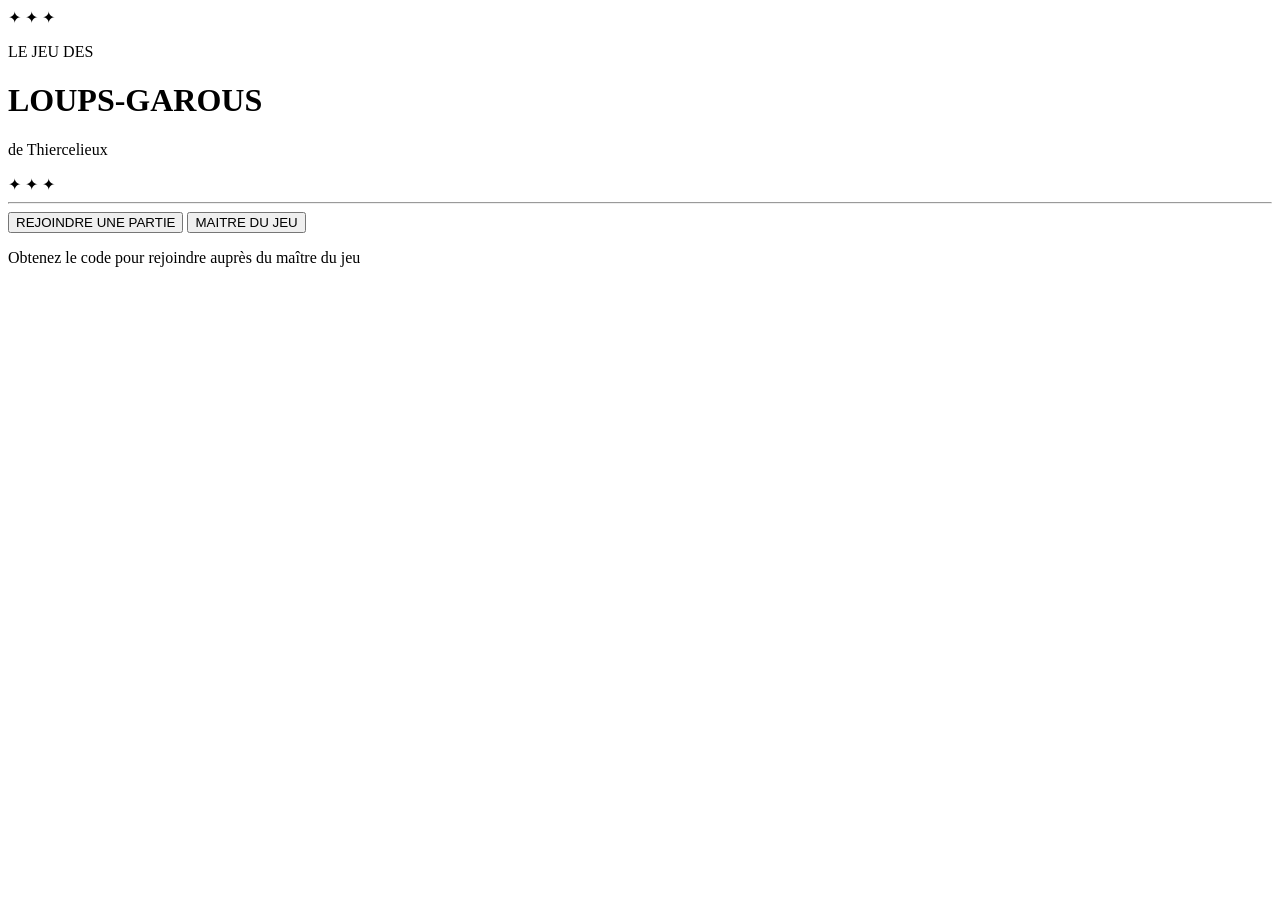
==== réel/index.html @ ae4f31a5 "x" ====
<!DOCTYPE html>
<html lang="fr">
<head>
    <meta charset="UTF-8">
    <title>Loups-Garou</title>
    <link rel="stylesheet" href="style.css">
</head>
<body>
    <div class="game-container">
        <header class="header">
            <div class="ornament">✦ ✦ ✦</div>
            <p class="sub-title">LE JEU DES</p>
            <h1 class="main-title">LOUPS-GAROUS</h1>
            <p class="location">de Thiercelieux</p>
            <div class="ornament">✦ ✦ ✦</div>
        </header>

        <hr class="separator">

        <nav class="menu-actions">
            <button class="btn btn-primary">REJOINDRE UNE PARTIE</button>
            <button class="btn btn-secondary">MAITRE DU JEU</button>
        </nav>

        <footer class="footer">
            <p>Obtenez le code pour rejoindre auprès du maître du jeu</p>
        </footer>
    </div>
    <script src="http://172.17.30.72:3000/socket.io/socket.io.js"></script>
    <script src="sock/socket.js"></script>
    <script src="assets\JS\PageAcceuil.js"></script>
    
    
    <script></script>
</body>
</html>
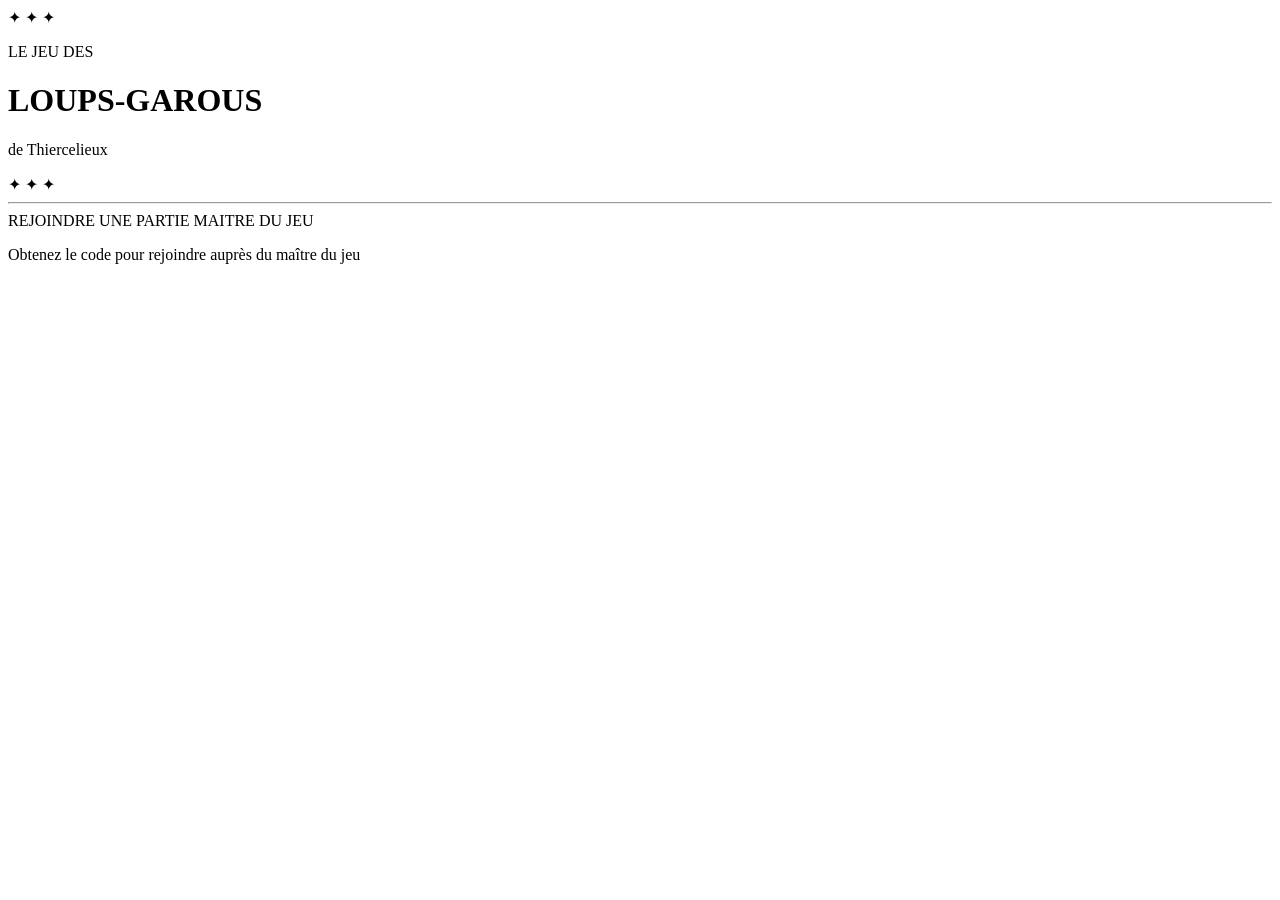
==== commit 11cd681a: "a" ====
--- a/réel/index.html
+++ b/réel/index.html
@@ -18,8 +18,8 @@
         <hr class="separator">
 
         <nav class="menu-actions">
-            <button class="btn btn-primary">REJOINDRE UNE PARTIE</button>
-            <button class="btn btn-secondary">MAITRE DU JEU</button>
+            <a class="btn btn-primary">REJOINDRE UNE PARTIE</a>
+            <a class="btn btn-secondary">MAITRE DU JEU</a>
         </nav>
 
         <footer class="footer">
@@ -28,7 +28,7 @@
     </div>
     <script src="http://172.17.30.72:3000/socket.io/socket.io.js"></script>
     <script src="sock/socket.js"></script>
-    <script src="assets\JS\PageAcceuil.js"></script>
+    <script src="assets/JS/PageAcceuil.js"></script>
     
     
     <script></script>
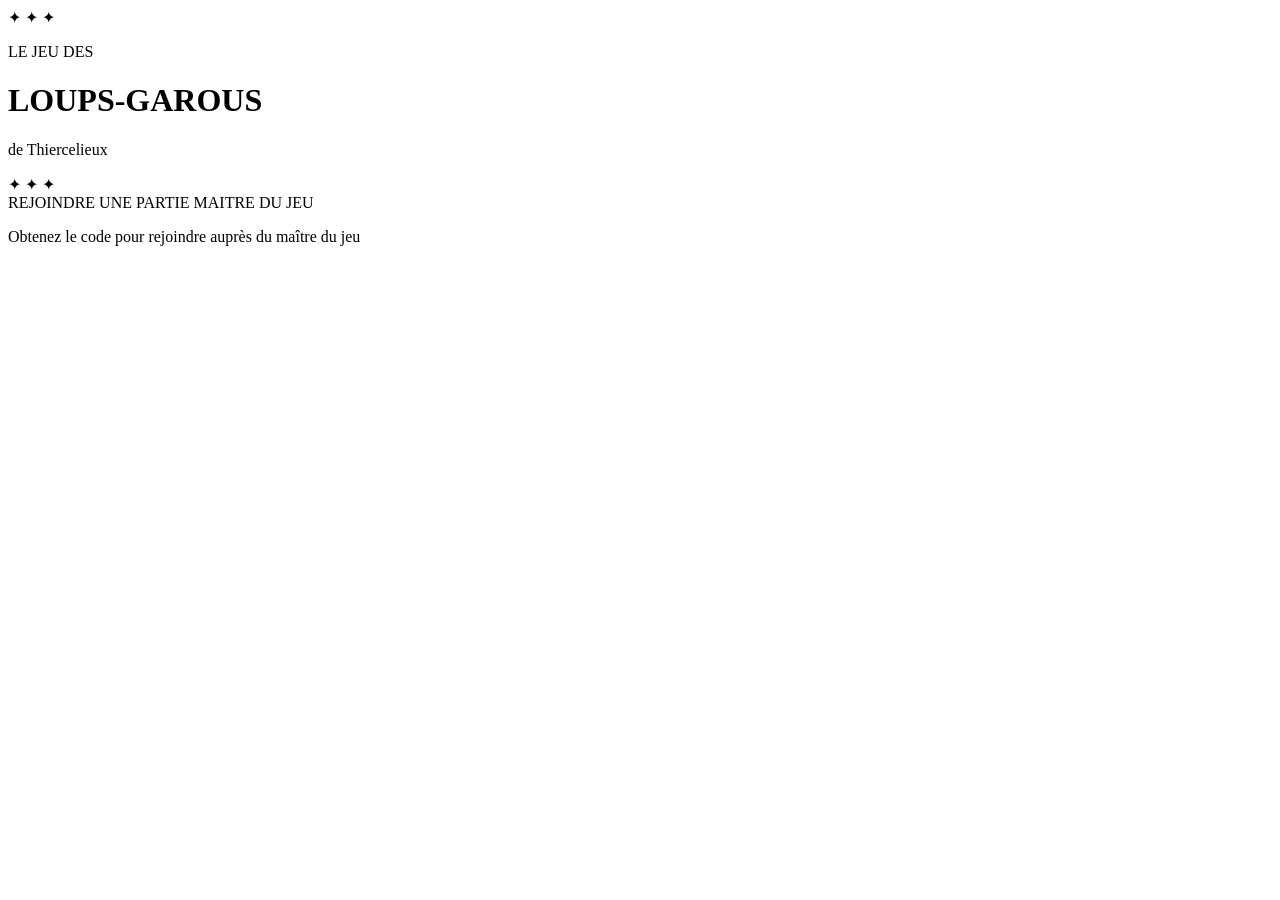
==== commit e459a7d3: "n" ====
--- a/réel/index.html
+++ b/réel/index.html
@@ -15,22 +15,21 @@
             <div class="ornament">✦ ✦ ✦</div>
         </header>
 
-        <hr class="separator">
+        
 
         <nav class="menu-actions">
-            <a class="btn btn-primary">REJOINDRE UNE PARTIE</a>
-            <a class="btn btn-secondary">MAITRE DU JEU</a>
+            <a src="connexion_utilisateur/connexion_utilisateur.html" >REJOINDRE UNE PARTIE</a>
+            <a src="connexion_admin/connexion_admin.html" >MAITRE DU JEU</a>
         </nav>
 
         <footer class="footer">
             <p>Obtenez le code pour rejoindre auprès du maître du jeu</p>
         </footer>
     </div>
-    <script src="http://172.17.30.72:3000/socket.io/socket.io.js"></script>
+    <script src="http://192.168.1.21:3000/socket.io/socket.io.js"></script>
     <script src="sock/socket.js"></script>
-    <script src="assets/JS/PageAcceuil.js"></script>
+    <script src="assets/js/PageAcceuil.js"></script>
     
-    
-    <script></script>
+
 </body>
 </html>
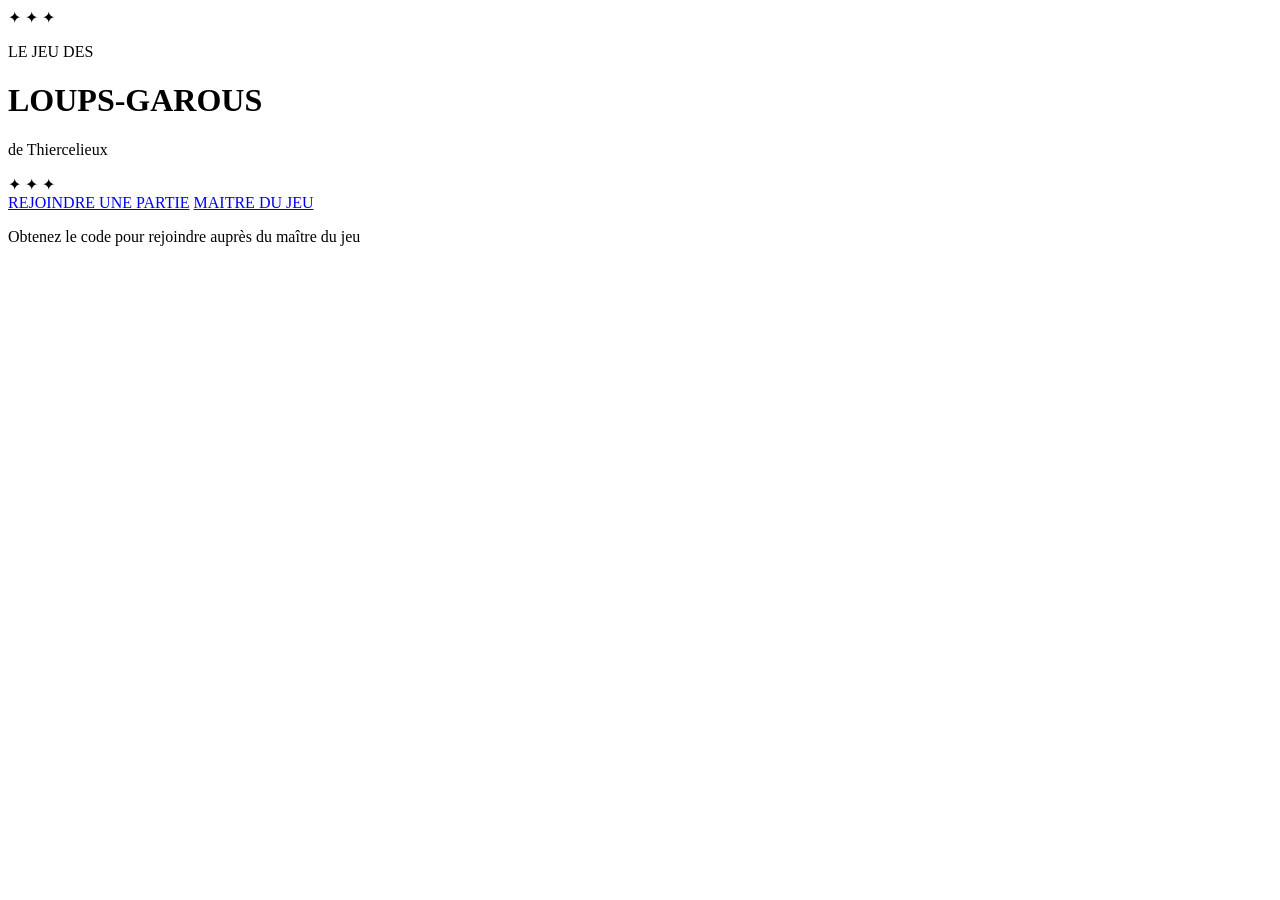
==== commit f57dd52b: "è" ====
--- a/réel/index.html
+++ b/réel/index.html
@@ -1,35 +1,33 @@
 <!DOCTYPE html>
 <html lang="fr">
-<head>
-    <meta charset="UTF-8">
-    <title>Loups-Garou</title>
-    <link rel="stylesheet" href="style.css">
-</head>
-<body>
-    <div class="game-container">
-        <header class="header">
-            <div class="ornament">✦ ✦ ✦</div>
-            <p class="sub-title">LE JEU DES</p>
-            <h1 class="main-title">LOUPS-GAROUS</h1>
-            <p class="location">de Thiercelieux</p>
-            <div class="ornament">✦ ✦ ✦</div>
-        </header>
+    <head>
+        <meta charset="UTF-8">
+        <title>Loups-Garou</title>
+    </head>
+    <body>
+        <div class="game-container">
+            <header class="header">
+                <div class="ornament">✦ ✦ ✦</div>
+                <p class="sub-title">LE JEU DES</p>
+                <h1 class="main-title">LOUPS-GAROUS</h1>
+                <p class="location">de Thiercelieux</p>
+                <div class="ornament">✦ ✦ ✦</div>
+            </header>
 
+            
+
+            <nav class="menu-actions">
+                <a href="connexion_utilisateur/connexion_utilisateur.html" >REJOINDRE UNE PARTIE</a>
+                <a href="connexion_admin/connexion_admin.html" >MAITRE DU JEU</a>
+            </nav>
+
+            <footer class="footer">
+                <p>Obtenez le code pour rejoindre auprès du maître du jeu</p>
+            </footer>
+        </div>
+        
+        <script src="assets/js/PageAcceuil.js"></script>
         
 
-        <nav class="menu-actions">
-            <a src="connexion_utilisateur/connexion_utilisateur.html" >REJOINDRE UNE PARTIE</a>
-            <a src="connexion_admin/connexion_admin.html" >MAITRE DU JEU</a>
-        </nav>
-
-        <footer class="footer">
-            <p>Obtenez le code pour rejoindre auprès du maître du jeu</p>
-        </footer>
-    </div>
-    <script src="http://192.168.1.21:3000/socket.io/socket.io.js"></script>
-    <script src="sock/socket.js"></script>
-    <script src="assets/js/PageAcceuil.js"></script>
-    
-
-</body>
+    </body>
 </html>
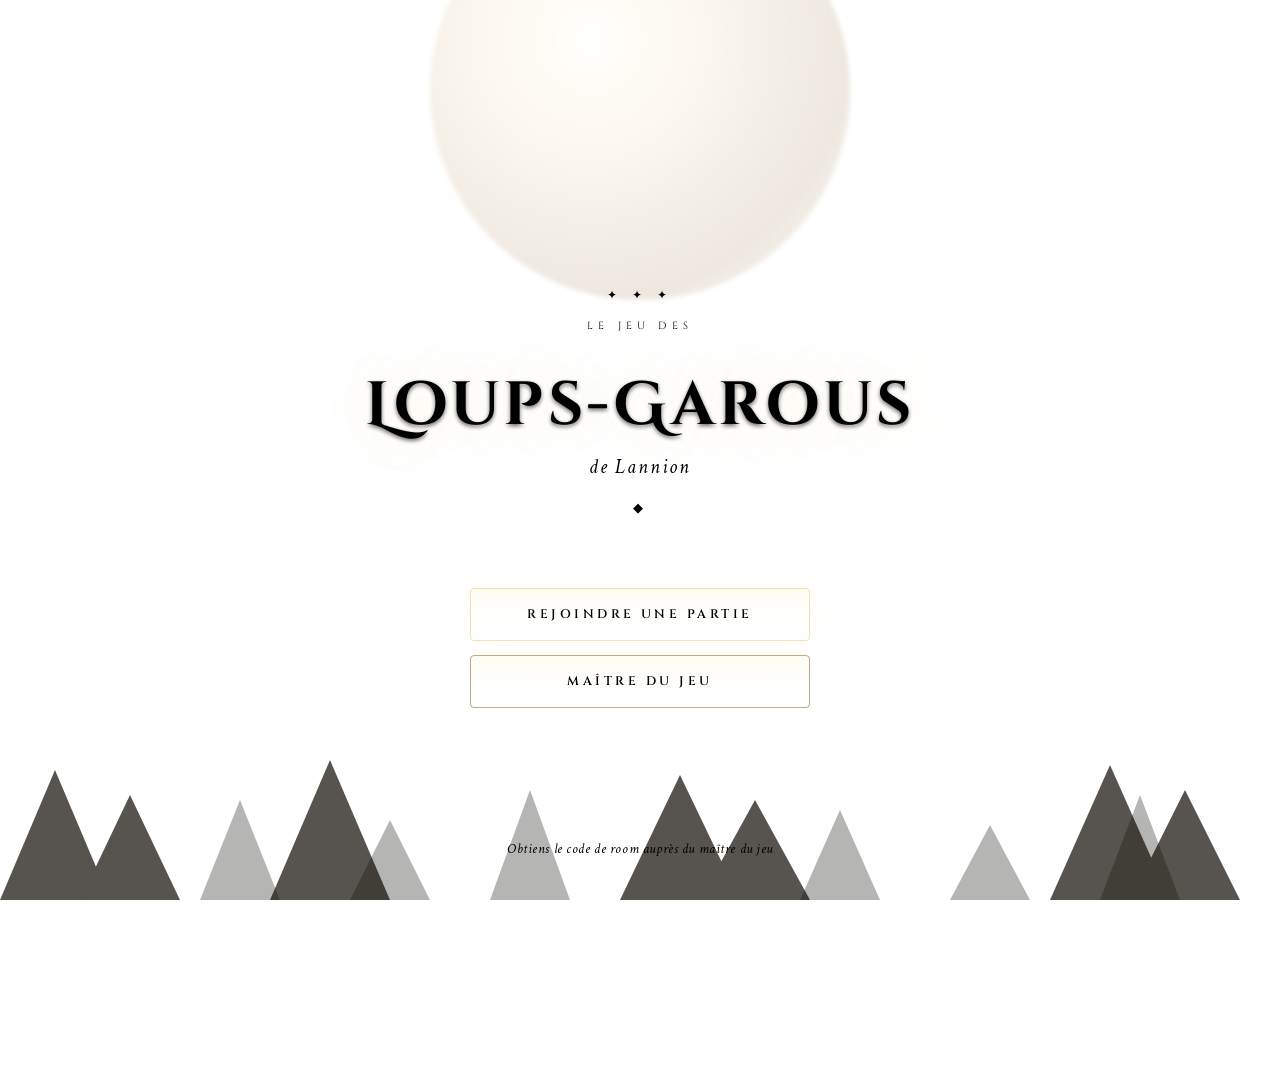
==== commit cf98c833: "k" ====
--- a/réel/index.html
+++ b/réel/index.html
@@ -1,33 +1,80 @@
 <!DOCTYPE html>
 <html lang="fr">
-    <head>
-        <meta charset="UTF-8">
-        <title>Loups-Garou</title>
-    </head>
-    <body>
-        <div class="game-container">
-            <header class="header">
-                <div class="ornament">✦ ✦ ✦</div>
-                <p class="sub-title">LE JEU DES</p>
-                <h1 class="main-title">LOUPS-GAROUS</h1>
-                <p class="location">de Thiercelieux</p>
-                <div class="ornament">✦ ✦ ✦</div>
-            </header>
+<head>
+  <meta charset="UTF-8">
+  <meta name="viewport" content="width=device-width, initial-scale=1.0">
+  <title>Loups-Garous de Lannion</title>
+  <link href="https://fonts.googleapis.com/css2?family=Cinzel:wght@400;600;700&family=Cinzel+Decorative:wght@400;700&family=Crimson+Text:ital,wght@0,400;0,600;1,400&display=swap" rel="stylesheet">
+  <link rel="stylesheet" href="assets/css/style.css">
 
-            
+</head>
+<body>
 
-            <nav class="menu-actions">
-                <a href="connexion_utilisateur/connexion_utilisateur.html" >REJOINDRE UNE PARTIE</a>
-                <a href="connexion_admin/connexion_admin.html" >MAITRE DU JEU</a>
-            </nav>
+<!-- Décor : lune -->
+<div class="moon"></div>
 
-            <footer class="footer">
-                <p>Obtenez le code pour rejoindre auprès du maître du jeu</p>
-            </footer>
-        </div>
-        
-        <script src="assets/js/PageAcceuil.js"></script>
-        
+<!-- Décor : forêt silhouette -->
+<svg class="forest" viewBox="0 0 1440 160" xmlns="http://www.w3.org/2000/svg" preserveAspectRatio="xMidYMax slice">
+  <!-- Arbres lointains -->
+  <g opacity="0.3" fill="#0d0a06">
+    <polygon points="200,160 240,60 280,160"/>
+    <polygon points="350,160 390,80 430,160"/>
+    <polygon points="490,160 530,50 570,160"/>
+    <polygon points="800,160 840,70 880,160"/>
+    <polygon points="950,160 990,85 1030,160"/>
+    <polygon points="1100,160 1140,55 1180,160"/>
+    <polygon points="1280,160 1320,75 1360,160"/>
+  </g>
+  <!-- Arbres proches -->
+  <g opacity="0.7" fill="#100c05">
+    <polygon points="0,160 55,30 110,160"/>
+    <polygon points="80,160 130,55 180,160"/>
+    <polygon points="270,160 330,20 390,160"/>
+    <polygon points="620,160 680,35 740,160"/>
+    <polygon points="700,160 755,60 810,160"/>
+    <polygon points="1050,160 1110,25 1170,160"/>
+    <polygon points="1130,160 1185,50 1240,160"/>
+    <polygon points="1360,160 1400,40 1440,160"/>
+  </g>
+</svg>
 
-    </body>
-</html>
+<!-- Décor : étoiles -->
+<div class="stars" id="stars"></div>
+
+<!-- Grain overlay -->
+<div class="grain"></div>
+
+<div class="game-container">
+  <header class="header">
+    <div class="ornament">✦ ✦ ✦</div>
+    <p class="sub-title">Le jeu des</p>
+    <h1 class="main-title">Loups-Garous</h1>
+    <p class="location">de Lannion</p>
+    <div class="sep"><span class="sep-icon">◆</span></div>
+  </header>
+
+  <nav class="menu-actions">
+    <a href="acceuil_utilisateur/front_end/acceuil_utilisateur.html">Rejoindre une partie</a>
+    <a href="connexion_admin/connexion_admin.html">Maître du jeu</a>
+  </nav>
+
+  <footer class="footer">
+    <p>Obtiens le code de room auprès du maître du jeu</p>
+  </footer>
+</div>
+
+<script>
+  // Génère les étoiles
+  const starsContainer = document.getElementById("stars");
+  for (let i = 0; i < 60; i++) {
+    const star = document.createElement("div");
+    star.className = "star";
+    star.style.setProperty("--d",     (2 + Math.random() * 4) + "s");
+    star.style.setProperty("--delay", (Math.random() * 4)     + "s");
+    star.style.left = (Math.random() * 100) + "%";
+    star.style.top  = (Math.random() * 70)  + "%"; // Haut de l'écran seulement
+    starsContainer.appendChild(star);
+  }
+</script>
+</body>
+</html>
--- a/réel/assets/css/style.css
+++ b/réel/assets/css/style.css
@@ -0,0 +1,228 @@
+/* ── Page spécifique accueil ── */
+
+body {
+    overflow: hidden;
+  }
+
+  /* Lune de fond */
+  .moon {
+    position: fixed;
+    top: -120px;
+    left: 50%;
+    transform: translateX(-50%);
+    width: 420px;
+    height: 420px;
+    border-radius: 50%;
+    background: radial-gradient(circle at 38% 38%, #fff8e7 0%, #e8c97a 30%, #7a4e10 70%, transparent 100%);
+    opacity: 0.13;
+    pointer-events: none;
+    z-index: 1;
+    filter: blur(2px);
+  }
+
+  /* Arbres silhouette */
+  .forest {
+    position: fixed;
+    bottom: 0;
+    left: 0;
+    right: 0;
+    height: 160px;
+    pointer-events: none;
+    z-index: 1;
+  }
+
+  /* Container centré */
+  .game-container {
+    position: relative;
+    z-index: 2;
+    display: flex;
+    flex-direction: column;
+    align-items: center;
+    justify-content: center;
+    min-height: 100vh;
+    padding: 40px 24px 120px;
+    text-align: center;
+  }
+
+  /* ── Header ── */
+  .header {
+    margin-bottom: 52px;
+    animation: fadeIn 1.2s ease both;
+  }
+
+  .ornament {
+    font-size: 0.75rem;
+    letter-spacing: 0.5em;
+    color: var(--gold-dim);
+    margin-bottom: 16px;
+    animation: fadeIn 1s 0.1s both;
+  }
+
+  .sub-title {
+    font-family: 'Cinzel', serif;
+    font-size: 0.65rem;
+    letter-spacing: 0.5em;
+    color: var(--text-dim);
+    text-transform: uppercase;
+    margin-bottom: 12px;
+    animation: fadeIn 1s 0.2s both;
+  }
+
+  .main-title {
+    font-family: 'Cinzel Decorative', serif;
+    font-size: clamp(2.2rem, 7vw, 3.8rem);
+    font-weight: 700;
+    color: var(--gold-light);
+    letter-spacing: 0.06em;
+    line-height: 1.1;
+    margin-bottom: 14px;
+    text-shadow:
+      0 0 60px rgba(232, 201, 122, 0.25),
+      0 2px 4px rgba(0,0,0,0.6);
+    animation: fadeIn 1s 0.3s both;
+  }
+
+  .location {
+    font-family: 'Crimson Text', serif;
+    font-style: italic;
+    font-size: 1.25rem;
+    color: var(--gold-dim);
+    letter-spacing: 0.1em;
+    margin-top: 6px;
+    animation: fadeIn 1s 0.45s both;
+  }
+
+  /* Séparateur décoratif */
+  .sep {
+    display: flex;
+    align-items: center;
+    gap: 14px;
+    margin: 20px auto;
+    width: 280px;
+    animation: fadeIn 1s 0.5s both;
+  }
+
+  .sep::before,
+  .sep::after {
+    content: '';
+    flex: 1;
+    height: 1px;
+    background: linear-gradient(to right, transparent, var(--gold-dim));
+  }
+
+  .sep::after {
+    background: linear-gradient(to left, transparent, var(--gold-dim));
+  }
+
+  .sep-icon {
+    color: var(--gold-dim);
+    font-size: 0.8rem;
+    letter-spacing: 0.3em;
+  }
+
+  /* ── Navigation ── */
+  .menu-actions {
+    display: flex;
+    flex-direction: column;
+    gap: 14px;
+    width: 100%;
+    max-width: 340px;
+    animation: fadeIn 1s 0.65s both;
+  }
+
+  .menu-actions a {
+    display: block;
+    padding: 17px 28px;
+    font-family: 'Cinzel', serif;
+    font-size: 0.78rem;
+    font-weight: 600;
+    letter-spacing: 0.28em;
+    text-decoration: none;
+    text-transform: uppercase;
+    border-radius: 4px;
+    position: relative;
+    overflow: hidden;
+    transition: transform 0.18s ease, box-shadow 0.18s ease;
+  }
+
+  .menu-actions a::before {
+    content: '';
+    position: absolute;
+    inset: 0;
+    background: linear-gradient(180deg, rgba(255,200,80,0.07) 0%, transparent 60%);
+    pointer-events: none;
+  }
+
+  /* Bouton principal — doré */
+  .menu-actions a:first-child {
+    background: var(--brown-mid);
+    border: 1px solid rgba(232, 201, 122, 0.55);
+    color: var(--gold-light);
+    box-shadow: 0 0 24px rgba(232, 201, 122, 0.08), inset 0 1px 0 rgba(255,220,100,0.1);
+  }
+
+  .menu-actions a:first-child:hover {
+    transform: translateY(-2px);
+    box-shadow: 0 6px 28px rgba(232, 201, 122, 0.18), inset 0 1px 0 rgba(255,220,100,0.15);
+    border-color: var(--gold-light);
+  }
+
+  /* Bouton secondaire — discret */
+  .menu-actions a:last-child {
+    background: transparent;
+    border: 1px solid rgba(120, 80, 20, 0.5);
+    color: var(--text-dim);
+  }
+
+  .menu-actions a:last-child:hover {
+    transform: translateY(-2px);
+    color: var(--gold-light);
+    border-color: var(--gold-dim);
+    background: var(--brown-dark);
+  }
+
+  /* ── Footer ── */
+  .footer {
+    position: fixed;
+    bottom: 28px;
+    left: 0;
+    right: 0;
+    text-align: center;
+    z-index: 2;
+    animation: fadeIn 1s 0.85s both;
+  }
+
+  .footer p {
+    font-family: 'Crimson Text', serif;
+    font-style: italic;
+    font-size: 0.9rem;
+    color: var(--gold-dim);
+    letter-spacing: 0.04em;
+  }
+
+  /* Etoiles */
+  .stars {
+    position: fixed;
+    inset: 0;
+    z-index: 1;
+    pointer-events: none;
+  }
+
+  .star {
+    position: absolute;
+    width: 2px;
+    height: 2px;
+    border-radius: 50%;
+    background: var(--gold-light);
+    animation: twinkle var(--d) var(--delay) ease-in-out infinite alternate;
+  }
+
+  @keyframes twinkle {
+    from { opacity: 0.1; transform: scale(0.8); }
+    to   { opacity: 0.7; transform: scale(1.2); }
+  }
+
+  @media (max-width: 480px) {
+    .main-title { font-size: 2rem; }
+    .menu-actions { max-width: 300px; }
+  }
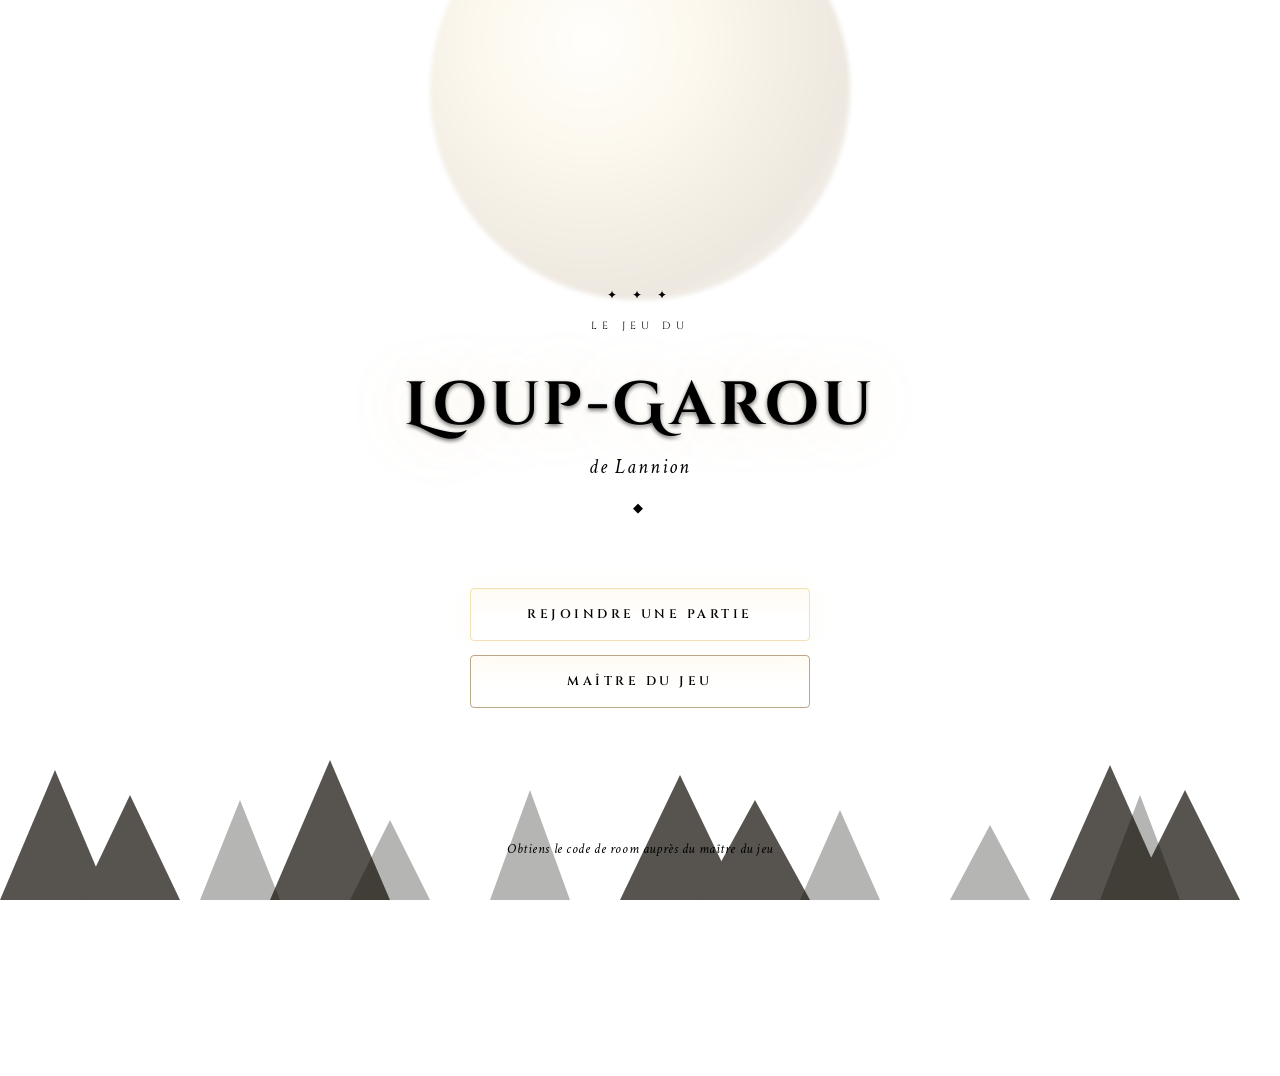
==== commit a5a2ed6d: "w" ====
--- a/réel/index.html
+++ b/réel/index.html
@@ -47,8 +47,8 @@
 <div class="game-container">
   <header class="header">
     <div class="ornament">✦ ✦ ✦</div>
-    <p class="sub-title">Le jeu des</p>
-    <h1 class="main-title">Loups-Garous</h1>
+    <p class="sub-title">Le jeu du</p>
+    <h1 class="main-title">Loup-Garou</h1>
     <p class="location">de Lannion</p>
     <div class="sep"><span class="sep-icon">◆</span></div>
   </header>
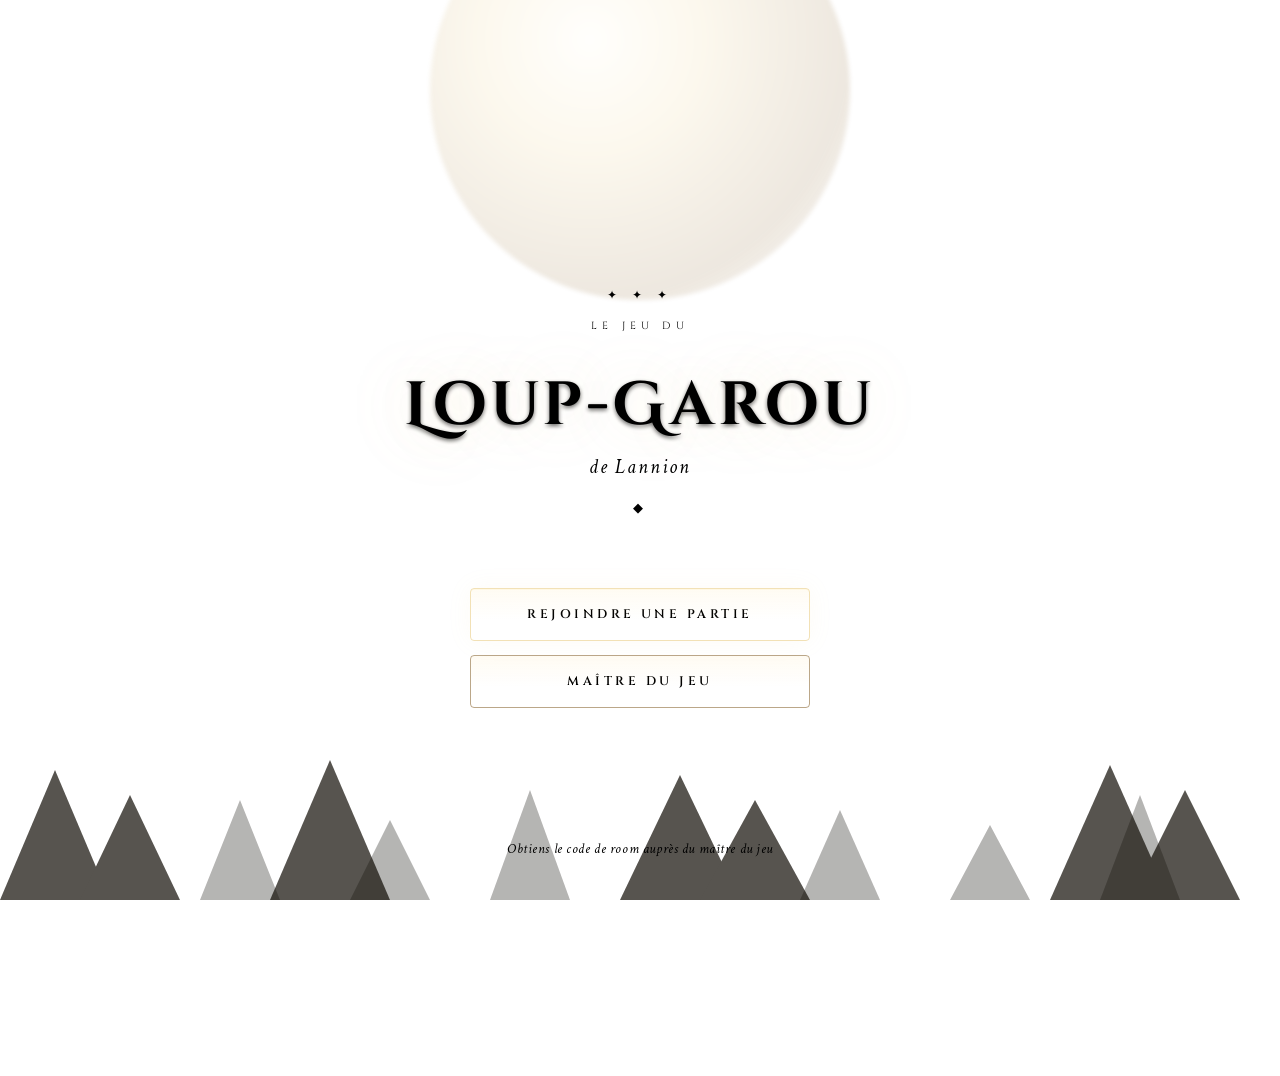
==== commit 229da1a4: "Add files via upload" ====
--- a/réel/index.html
+++ b/réel/index.html
@@ -1,80 +1,80 @@
-<!DOCTYPE html>
-<html lang="fr">
-<head>
-  <meta charset="UTF-8">
-  <meta name="viewport" content="width=device-width, initial-scale=1.0">
-  <title>Loups-Garous de Lannion</title>
-  <link href="https://fonts.googleapis.com/css2?family=Cinzel:wght@400;600;700&family=Cinzel+Decorative:wght@400;700&family=Crimson+Text:ital,wght@0,400;0,600;1,400&display=swap" rel="stylesheet">
-  <link rel="stylesheet" href="assets/css/style.css">
-
-</head>
-<body>
-
-<!-- Décor : lune -->
-<div class="moon"></div>
-
-<!-- Décor : forêt silhouette -->
-<svg class="forest" viewBox="0 0 1440 160" xmlns="http://www.w3.org/2000/svg" preserveAspectRatio="xMidYMax slice">
-  <!-- Arbres lointains -->
-  <g opacity="0.3" fill="#0d0a06">
-    <polygon points="200,160 240,60 280,160"/>
-    <polygon points="350,160 390,80 430,160"/>
-    <polygon points="490,160 530,50 570,160"/>
-    <polygon points="800,160 840,70 880,160"/>
-    <polygon points="950,160 990,85 1030,160"/>
-    <polygon points="1100,160 1140,55 1180,160"/>
-    <polygon points="1280,160 1320,75 1360,160"/>
-  </g>
-  <!-- Arbres proches -->
-  <g opacity="0.7" fill="#100c05">
-    <polygon points="0,160 55,30 110,160"/>
-    <polygon points="80,160 130,55 180,160"/>
-    <polygon points="270,160 330,20 390,160"/>
-    <polygon points="620,160 680,35 740,160"/>
-    <polygon points="700,160 755,60 810,160"/>
-    <polygon points="1050,160 1110,25 1170,160"/>
-    <polygon points="1130,160 1185,50 1240,160"/>
-    <polygon points="1360,160 1400,40 1440,160"/>
-  </g>
-</svg>
-
-<!-- Décor : étoiles -->
-<div class="stars" id="stars"></div>
-
-<!-- Grain overlay -->
-<div class="grain"></div>
-
-<div class="game-container">
-  <header class="header">
-    <div class="ornament">✦ ✦ ✦</div>
-    <p class="sub-title">Le jeu du</p>
-    <h1 class="main-title">Loup-Garou</h1>
-    <p class="location">de Lannion</p>
-    <div class="sep"><span class="sep-icon">◆</span></div>
-  </header>
-
-  <nav class="menu-actions">
-    <a href="acceuil_utilisateur/front_end/acceuil_utilisateur.html">Rejoindre une partie</a>
-    <a href="connexion_admin/connexion_admin.html">Maître du jeu</a>
-  </nav>
-
-  <footer class="footer">
-    <p>Obtiens le code de room auprès du maître du jeu</p>
-  </footer>
-</div>
-
-<script>
-  // Génère les étoiles
-  const starsContainer = document.getElementById("stars");
-  for (let i = 0; i < 60; i++) {
-    const star = document.createElement("div");
-    star.className = "star";
-    star.style.setProperty("--d",     (2 + Math.random() * 4) + "s");
-    star.style.setProperty("--delay", (Math.random() * 4)     + "s");
-    star.style.left = (Math.random() * 100) + "%";
-    star.style.top  = (Math.random() * 70)  + "%"; // Haut de l'écran seulement
-    starsContainer.appendChild(star);
-  }
-</script>
-</body>
+<!DOCTYPE html>
+<html lang="fr">
+<head>
+  <meta charset="UTF-8">
+  <meta name="viewport" content="width=device-width, initial-scale=1.0">
+  <title>Loups-Garous de Lannion</title>
+  <link href="https://fonts.googleapis.com/css2?family=Cinzel:wght@400;600;700&family=Cinzel+Decorative:wght@400;700&family=Crimson+Text:ital,wght@0,400;0,600;1,400&display=swap" rel="stylesheet">
+  <link rel="stylesheet" href="assets/css/style.css">
+
+</head>
+<body>
+
+<!-- Décor : lune -->
+<div class="moon"></div>
+
+<!-- Décor : forêt silhouette -->
+<svg class="forest" viewBox="0 0 1440 160" xmlns="http://www.w3.org/2000/svg" preserveAspectRatio="xMidYMax slice">
+  <!-- Arbres lointains -->
+  <g opacity="0.3" fill="#0d0a06">
+    <polygon points="200,160 240,60 280,160"/>
+    <polygon points="350,160 390,80 430,160"/>
+    <polygon points="490,160 530,50 570,160"/>
+    <polygon points="800,160 840,70 880,160"/>
+    <polygon points="950,160 990,85 1030,160"/>
+    <polygon points="1100,160 1140,55 1180,160"/>
+    <polygon points="1280,160 1320,75 1360,160"/>
+  </g>
+  <!-- Arbres proches -->
+  <g opacity="0.7" fill="#100c05">
+    <polygon points="0,160 55,30 110,160"/>
+    <polygon points="80,160 130,55 180,160"/>
+    <polygon points="270,160 330,20 390,160"/>
+    <polygon points="620,160 680,35 740,160"/>
+    <polygon points="700,160 755,60 810,160"/>
+    <polygon points="1050,160 1110,25 1170,160"/>
+    <polygon points="1130,160 1185,50 1240,160"/>
+    <polygon points="1360,160 1400,40 1440,160"/>
+  </g>
+</svg>
+
+<!-- Décor : étoiles -->
+<div class="stars" id="stars"></div>
+
+<!-- Grain overlay -->
+<div class="grain"></div>
+
+<div class="game-container">
+  <header class="header">
+    <div class="ornament">✦ ✦ ✦</div>
+    <p class="sub-title">Le jeu du</p>
+    <h1 class="main-title">Loup-Garou</h1>
+    <p class="location">de Lannion</p>
+    <div class="sep"><span class="sep-icon">◆</span></div>
+  </header>
+
+  <nav class="menu-actions">
+    <a href="acceuil_utilisateur/front_end/acceuil_utilisateur.html">Rejoindre une partie</a>
+    <a href="connexion_admin/connexion_admin.html">Maître du jeu</a>
+  </nav>
+
+  <footer class="footer">
+    <p>Obtiens le code de room auprès du maître du jeu</p>
+  </footer>
+</div>
+
+<script>
+  // Génère les étoiles
+  const starsContainer = document.getElementById("stars");
+  for (let i = 0; i < 60; i++) {
+    const star = document.createElement("div");
+    star.className = "star";
+    star.style.setProperty("--d",     (2 + Math.random() * 4) + "s");
+    star.style.setProperty("--delay", (Math.random() * 4)     + "s");
+    star.style.left = (Math.random() * 100) + "%";
+    star.style.top  = (Math.random() * 70)  + "%"; // Haut de l'écran seulement
+    starsContainer.appendChild(star);
+  }
+</script>
+</body>
 </html>
--- a/réel/assets/css/style.css
+++ b/réel/assets/css/style.css
@@ -1,228 +1,228 @@
-/* ── Page spécifique accueil ── */
-
-body {
-    overflow: hidden;
-  }
-
-  /* Lune de fond */
-  .moon {
-    position: fixed;
-    top: -120px;
-    left: 50%;
-    transform: translateX(-50%);
-    width: 420px;
-    height: 420px;
-    border-radius: 50%;
-    background: radial-gradient(circle at 38% 38%, #fff8e7 0%, #e8c97a 30%, #7a4e10 70%, transparent 100%);
-    opacity: 0.13;
-    pointer-events: none;
-    z-index: 1;
-    filter: blur(2px);
-  }
-
-  /* Arbres silhouette */
-  .forest {
-    position: fixed;
-    bottom: 0;
-    left: 0;
-    right: 0;
-    height: 160px;
-    pointer-events: none;
-    z-index: 1;
-  }
-
-  /* Container centré */
-  .game-container {
-    position: relative;
-    z-index: 2;
-    display: flex;
-    flex-direction: column;
-    align-items: center;
-    justify-content: center;
-    min-height: 100vh;
-    padding: 40px 24px 120px;
-    text-align: center;
-  }
-
-  /* ── Header ── */
-  .header {
-    margin-bottom: 52px;
-    animation: fadeIn 1.2s ease both;
-  }
-
-  .ornament {
-    font-size: 0.75rem;
-    letter-spacing: 0.5em;
-    color: var(--gold-dim);
-    margin-bottom: 16px;
-    animation: fadeIn 1s 0.1s both;
-  }
-
-  .sub-title {
-    font-family: 'Cinzel', serif;
-    font-size: 0.65rem;
-    letter-spacing: 0.5em;
-    color: var(--text-dim);
-    text-transform: uppercase;
-    margin-bottom: 12px;
-    animation: fadeIn 1s 0.2s both;
-  }
-
-  .main-title {
-    font-family: 'Cinzel Decorative', serif;
-    font-size: clamp(2.2rem, 7vw, 3.8rem);
-    font-weight: 700;
-    color: var(--gold-light);
-    letter-spacing: 0.06em;
-    line-height: 1.1;
-    margin-bottom: 14px;
-    text-shadow:
-      0 0 60px rgba(232, 201, 122, 0.25),
-      0 2px 4px rgba(0,0,0,0.6);
-    animation: fadeIn 1s 0.3s both;
-  }
-
-  .location {
-    font-family: 'Crimson Text', serif;
-    font-style: italic;
-    font-size: 1.25rem;
-    color: var(--gold-dim);
-    letter-spacing: 0.1em;
-    margin-top: 6px;
-    animation: fadeIn 1s 0.45s both;
-  }
-
-  /* Séparateur décoratif */
-  .sep {
-    display: flex;
-    align-items: center;
-    gap: 14px;
-    margin: 20px auto;
-    width: 280px;
-    animation: fadeIn 1s 0.5s both;
-  }
-
-  .sep::before,
-  .sep::after {
-    content: '';
-    flex: 1;
-    height: 1px;
-    background: linear-gradient(to right, transparent, var(--gold-dim));
-  }
-
-  .sep::after {
-    background: linear-gradient(to left, transparent, var(--gold-dim));
-  }
-
-  .sep-icon {
-    color: var(--gold-dim);
-    font-size: 0.8rem;
-    letter-spacing: 0.3em;
-  }
-
-  /* ── Navigation ── */
-  .menu-actions {
-    display: flex;
-    flex-direction: column;
-    gap: 14px;
-    width: 100%;
-    max-width: 340px;
-    animation: fadeIn 1s 0.65s both;
-  }
-
-  .menu-actions a {
-    display: block;
-    padding: 17px 28px;
-    font-family: 'Cinzel', serif;
-    font-size: 0.78rem;
-    font-weight: 600;
-    letter-spacing: 0.28em;
-    text-decoration: none;
-    text-transform: uppercase;
-    border-radius: 4px;
-    position: relative;
-    overflow: hidden;
-    transition: transform 0.18s ease, box-shadow 0.18s ease;
-  }
-
-  .menu-actions a::before {
-    content: '';
-    position: absolute;
-    inset: 0;
-    background: linear-gradient(180deg, rgba(255,200,80,0.07) 0%, transparent 60%);
-    pointer-events: none;
-  }
-
-  /* Bouton principal — doré */
-  .menu-actions a:first-child {
-    background: var(--brown-mid);
-    border: 1px solid rgba(232, 201, 122, 0.55);
-    color: var(--gold-light);
-    box-shadow: 0 0 24px rgba(232, 201, 122, 0.08), inset 0 1px 0 rgba(255,220,100,0.1);
-  }
-
-  .menu-actions a:first-child:hover {
-    transform: translateY(-2px);
-    box-shadow: 0 6px 28px rgba(232, 201, 122, 0.18), inset 0 1px 0 rgba(255,220,100,0.15);
-    border-color: var(--gold-light);
-  }
-
-  /* Bouton secondaire — discret */
-  .menu-actions a:last-child {
-    background: transparent;
-    border: 1px solid rgba(120, 80, 20, 0.5);
-    color: var(--text-dim);
-  }
-
-  .menu-actions a:last-child:hover {
-    transform: translateY(-2px);
-    color: var(--gold-light);
-    border-color: var(--gold-dim);
-    background: var(--brown-dark);
-  }
-
-  /* ── Footer ── */
-  .footer {
-    position: fixed;
-    bottom: 28px;
-    left: 0;
-    right: 0;
-    text-align: center;
-    z-index: 2;
-    animation: fadeIn 1s 0.85s both;
-  }
-
-  .footer p {
-    font-family: 'Crimson Text', serif;
-    font-style: italic;
-    font-size: 0.9rem;
-    color: var(--gold-dim);
-    letter-spacing: 0.04em;
-  }
-
-  /* Etoiles */
-  .stars {
-    position: fixed;
-    inset: 0;
-    z-index: 1;
-    pointer-events: none;
-  }
-
-  .star {
-    position: absolute;
-    width: 2px;
-    height: 2px;
-    border-radius: 50%;
-    background: var(--gold-light);
-    animation: twinkle var(--d) var(--delay) ease-in-out infinite alternate;
-  }
-
-  @keyframes twinkle {
-    from { opacity: 0.1; transform: scale(0.8); }
-    to   { opacity: 0.7; transform: scale(1.2); }
-  }
-
-  @media (max-width: 480px) {
-    .main-title { font-size: 2rem; }
-    .menu-actions { max-width: 300px; }
+/* ── Page spécifique accueil ── */
+
+body {
+    overflow: hidden;
+  }
+
+  /* Lune de fond */
+  .moon {
+    position: fixed;
+    top: -120px;
+    left: 50%;
+    transform: translateX(-50%);
+    width: 420px;
+    height: 420px;
+    border-radius: 50%;
+    background: radial-gradient(circle at 38% 38%, #fff8e7 0%, #e8c97a 30%, #7a4e10 70%, transparent 100%);
+    opacity: 0.13;
+    pointer-events: none;
+    z-index: 1;
+    filter: blur(2px);
+  }
+
+  /* Arbres silhouette */
+  .forest {
+    position: fixed;
+    bottom: 0;
+    left: 0;
+    right: 0;
+    height: 160px;
+    pointer-events: none;
+    z-index: 1;
+  }
+
+  /* Container centré */
+  .game-container {
+    position: relative;
+    z-index: 2;
+    display: flex;
+    flex-direction: column;
+    align-items: center;
+    justify-content: center;
+    min-height: 100vh;
+    padding: 40px 24px 120px;
+    text-align: center;
+  }
+
+  /* ── Header ── */
+  .header {
+    margin-bottom: 52px;
+    animation: fadeIn 1.2s ease both;
+  }
+
+  .ornament {
+    font-size: 0.75rem;
+    letter-spacing: 0.5em;
+    color: var(--gold-dim);
+    margin-bottom: 16px;
+    animation: fadeIn 1s 0.1s both;
+  }
+
+  .sub-title {
+    font-family: 'Cinzel', serif;
+    font-size: 0.65rem;
+    letter-spacing: 0.5em;
+    color: var(--text-dim);
+    text-transform: uppercase;
+    margin-bottom: 12px;
+    animation: fadeIn 1s 0.2s both;
+  }
+
+  .main-title {
+    font-family: 'Cinzel Decorative', serif;
+    font-size: clamp(2.2rem, 7vw, 3.8rem);
+    font-weight: 700;
+    color: var(--gold-light);
+    letter-spacing: 0.06em;
+    line-height: 1.1;
+    margin-bottom: 14px;
+    text-shadow:
+      0 0 60px rgba(232, 201, 122, 0.25),
+      0 2px 4px rgba(0,0,0,0.6);
+    animation: fadeIn 1s 0.3s both;
+  }
+
+  .location {
+    font-family: 'Crimson Text', serif;
+    font-style: italic;
+    font-size: 1.25rem;
+    color: var(--gold-dim);
+    letter-spacing: 0.1em;
+    margin-top: 6px;
+    animation: fadeIn 1s 0.45s both;
+  }
+
+  /* Séparateur décoratif */
+  .sep {
+    display: flex;
+    align-items: center;
+    gap: 14px;
+    margin: 20px auto;
+    width: 280px;
+    animation: fadeIn 1s 0.5s both;
+  }
+
+  .sep::before,
+  .sep::after {
+    content: '';
+    flex: 1;
+    height: 1px;
+    background: linear-gradient(to right, transparent, var(--gold-dim));
+  }
+
+  .sep::after {
+    background: linear-gradient(to left, transparent, var(--gold-dim));
+  }
+
+  .sep-icon {
+    color: var(--gold-dim);
+    font-size: 0.8rem;
+    letter-spacing: 0.3em;
+  }
+
+  /* ── Navigation ── */
+  .menu-actions {
+    display: flex;
+    flex-direction: column;
+    gap: 14px;
+    width: 100%;
+    max-width: 340px;
+    animation: fadeIn 1s 0.65s both;
+  }
+
+  .menu-actions a {
+    display: block;
+    padding: 17px 28px;
+    font-family: 'Cinzel', serif;
+    font-size: 0.78rem;
+    font-weight: 600;
+    letter-spacing: 0.28em;
+    text-decoration: none;
+    text-transform: uppercase;
+    border-radius: 4px;
+    position: relative;
+    overflow: hidden;
+    transition: transform 0.18s ease, box-shadow 0.18s ease;
+  }
+
+  .menu-actions a::before {
+    content: '';
+    position: absolute;
+    inset: 0;
+    background: linear-gradient(180deg, rgba(255,200,80,0.07) 0%, transparent 60%);
+    pointer-events: none;
+  }
+
+  /* Bouton principal — doré */
+  .menu-actions a:first-child {
+    background: var(--brown-mid);
+    border: 1px solid rgba(232, 201, 122, 0.55);
+    color: var(--gold-light);
+    box-shadow: 0 0 24px rgba(232, 201, 122, 0.08), inset 0 1px 0 rgba(255,220,100,0.1);
+  }
+
+  .menu-actions a:first-child:hover {
+    transform: translateY(-2px);
+    box-shadow: 0 6px 28px rgba(232, 201, 122, 0.18), inset 0 1px 0 rgba(255,220,100,0.15);
+    border-color: var(--gold-light);
+  }
+
+  /* Bouton secondaire — discret */
+  .menu-actions a:last-child {
+    background: transparent;
+    border: 1px solid rgba(120, 80, 20, 0.5);
+    color: var(--text-dim);
+  }
+
+  .menu-actions a:last-child:hover {
+    transform: translateY(-2px);
+    color: var(--gold-light);
+    border-color: var(--gold-dim);
+    background: var(--brown-dark);
+  }
+
+  /* ── Footer ── */
+  .footer {
+    position: fixed;
+    bottom: 28px;
+    left: 0;
+    right: 0;
+    text-align: center;
+    z-index: 2;
+    animation: fadeIn 1s 0.85s both;
+  }
+
+  .footer p {
+    font-family: 'Crimson Text', serif;
+    font-style: italic;
+    font-size: 0.9rem;
+    color: var(--gold-dim);
+    letter-spacing: 0.04em;
+  }
+
+  /* Etoiles */
+  .stars {
+    position: fixed;
+    inset: 0;
+    z-index: 1;
+    pointer-events: none;
+  }
+
+  .star {
+    position: absolute;
+    width: 2px;
+    height: 2px;
+    border-radius: 50%;
+    background: var(--gold-light);
+    animation: twinkle var(--d) var(--delay) ease-in-out infinite alternate;
+  }
+
+  @keyframes twinkle {
+    from { opacity: 0.1; transform: scale(0.8); }
+    to   { opacity: 0.7; transform: scale(1.2); }
+  }
+
+  @media (max-width: 480px) {
+    .main-title { font-size: 2rem; }
+    .menu-actions { max-width: 300px; }
   }
